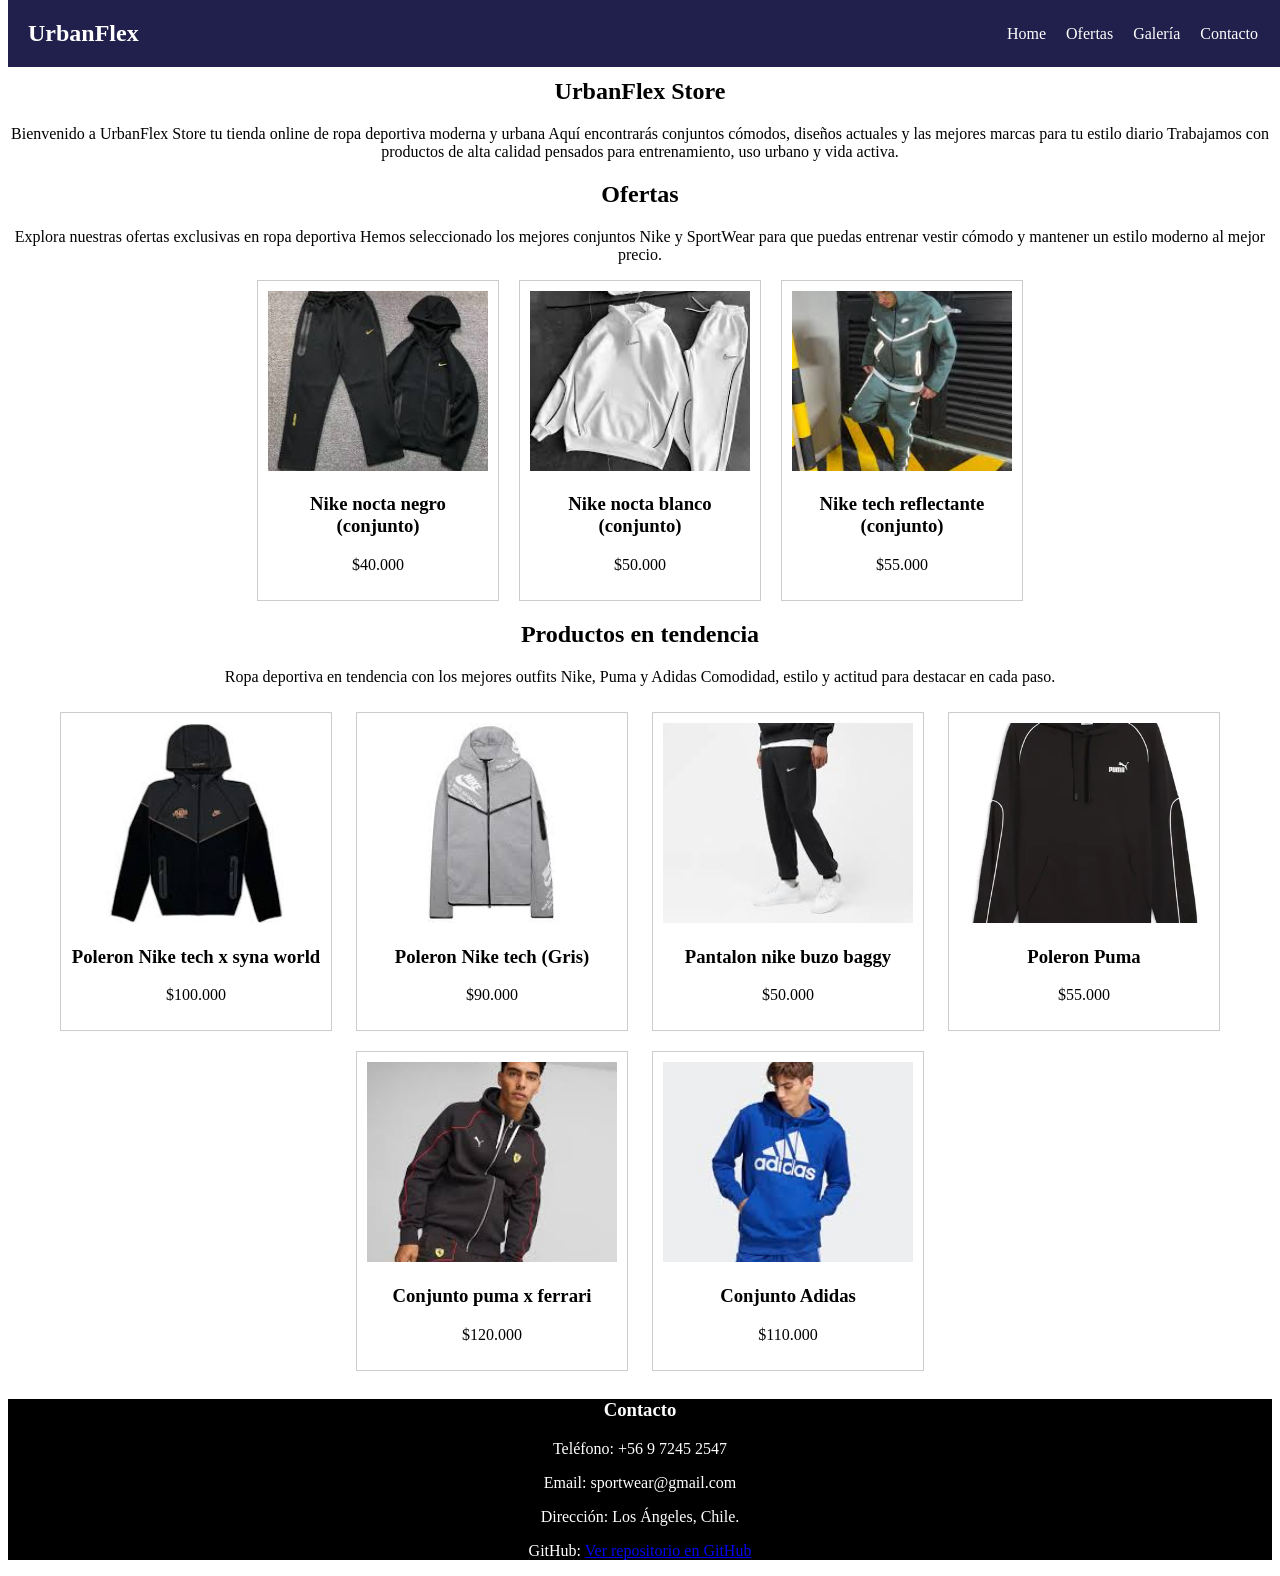
==== index_MV3.html @ 1949bebe "Cambios finales" ====
<!DOCTYPE html>
<html lang="es">
<head>
    <meta charset="UTF-8">
    <meta name="viewport" content="width=device-width, initial-scale=1.0">
    <title>UrbanFlex</title>
    <link rel="stylesheet" href="estilo.css">
</head>
<body>
    <nav class="menu">
        <h2 class="logo">UrbanFlex</h2>
            <ul>
                <li><a href="#home">Home</a></li>
                <li><a href="#ofertas">Ofertas</a></li>
                <li><a href="#galeria">Galería</a></li>
                <li><a href="#contacto">Contacto</a></li>
            </ul>
    </nav>
    <section id="home" class="centrado">
        <header>
            <h1>UrbanFlex Store</h1>
            <p>Bienvenido a UrbanFlex Store tu tienda online de ropa deportiva moderna y urbana Aquí encontrarás conjuntos cómodos, diseños actuales y las mejores marcas para tu estilo diario Trabajamos con productos de alta calidad pensados para entrenamiento, uso urbano y vida activa.</p>
        </header>
    </section>
    <main>
        <section id="ofertas" class="centrado section">
            <header>
                <h2>Ofertas</h2>
                <p>Explora nuestras ofertas exclusivas en ropa deportiva Hemos seleccionado los mejores conjuntos Nike y SportWear para que puedas entrenar vestir cómodo y mantener un estilo moderno al mejor precio.</p>
            </header>
        </section>
        <section class="contenedor-ofertas">
            <div class="oferta">
                <img src="imgOfer/img 1.jpg" alt="Nike nocta negro" width="250">
                <h3>Nike nocta negro (conjunto)</h3>
                <p>$40.000</p>
            </div>
            <div class="oferta">
                <img src="imgOfer/img 2.jpg" alt="Nike nocta blanco" width="200">
                <h3>Nike nocta blanco (conjunto)</h3>
                <p>$50.000</p>
            </div>
            <div class="oferta">
                <img src="imgOfer/img 3.jpg" alt="Nike tech reflectante" width="250">
                <h3>Nike tech reflectante (conjunto)</h3>
                <p>$55.000</p>
            </div>
        </section>
        <section id="galeria" class="centrado section">
            <header>
                <h2>Productos en tendencia</h2>
                <p>Ropa deportiva en tendencia con los mejores outfits Nike, Puma y Adidas Comodidad, estilo y actitud para destacar en cada paso.</p>
            </header>
                    <div class="imagen">
                        <img src="img/img 1.jpg" alt="Poleron Nike Tech x Syna World" width="250">
                        <h3>Poleron Nike tech x syna world</h3>
                        <p>$100.000</p>
                    </div>
                    <div class="imagen">
                        <img src="img/imagen 2.jpg" alt="Poleron Nike tech (Gris)"  width="250">
                        <h3>Poleron Nike tech (Gris)</h3>
                        <p>$90.000</p>
                    </div>
                    <div class="imagen">
                        <img src="img/imagen 3.jpg" alt="Pantalon nike buzo baggy" width="250">
                        <h3>Pantalon nike buzo baggy</h3>
                        <p>$50.000</p>
                    </div>
                    <div class="imagen">
                        <img src="img/img 4.jpg" alt="Poleron Puma" width="250">
                        <h3>Poleron Puma</h3>
                        <p>$55.000</p>
                    </div>
                    <div class="imagen">
                        <img src="img/img 5.jpg" alt="conjunto puma x ferrari" width="250">
                        <h3>Conjunto puma x ferrari</h3>
                        <p>$120.000</p>
                    </div>
                    <div class="imagen">
                        <img src="img/img 6.jpg" alt="conjunto Adidas" width="250">
                        <h3>Conjunto Adidas</h3>
                        <p>$110.000</p>
                    </div>
        </section>
        <footer id="contacto" class="centrado">
            <header>
                <h3>Contacto</h3>
                <p>Teléfono: +56 9 7245 2547</p>
                <p>Email: sportwear@gmail.com</p>
                <p>Dirección: Los Ángeles, Chile.</p>
                <p>GitHub: <a href="https://github.com/erick17L/Pagina-web">Ver repositorio en GitHub</a></p>
            </header>
        </footer>
    </main>
</body>
</html>
---- estilo.css ----
.contenedor-ofertas {
    display: flex;
    justify-content: center;
    gap: 20px;
}

.oferta {
    border: 1px solid #ccc;
    padding: 10px;
    width: 220px;
    text-align: center;
}

.oferta img {
    width: 100%;
    height: 180px;
    object-fit: cover;
}


.centrado {
    text-align:center;
}

.imagen {
    display: inline-block;
    width: 250px;
    margin: 10px;
    border: 1px solid #ccc;
    padding: 10px;
    text-align: center;
}

.imagen img {
    width: 100%;
    height: 200px;
    object-fit: cover;
}

.menu {
    display: flex;
    justify-content: space-between;
    align-items: center;
    background-color: #211f4b;
    padding:20px;
}

.logo {
    color: white;
    margin: 0;
}

.menu ul {
    list-style: none;
    display: flex;
    gap: 20px;
    margin: 0;
}

.menu a {
    color: white;
    text-decoration: none;
}


footer {
    background-color: black;
    color: white;
    text-align: center;
}



a:focus-visible {
    outline: 3px solid #00bfff;
    outline-offset: 4px;
}

.menu {
    position: fixed;
    top: 0;
    width: 100%;
    z-index: 1000;
}

body {
    padding-top: 50px;
}

.menu ul {
    padding-right: 50px;
}

section {
    scroll-margin-top: 100px;
}

.oferta,
.imagen {
    transition: 0.3s;
}

.oferta:hover,
.imagen:hover {
    transform: scale(1.05);
}
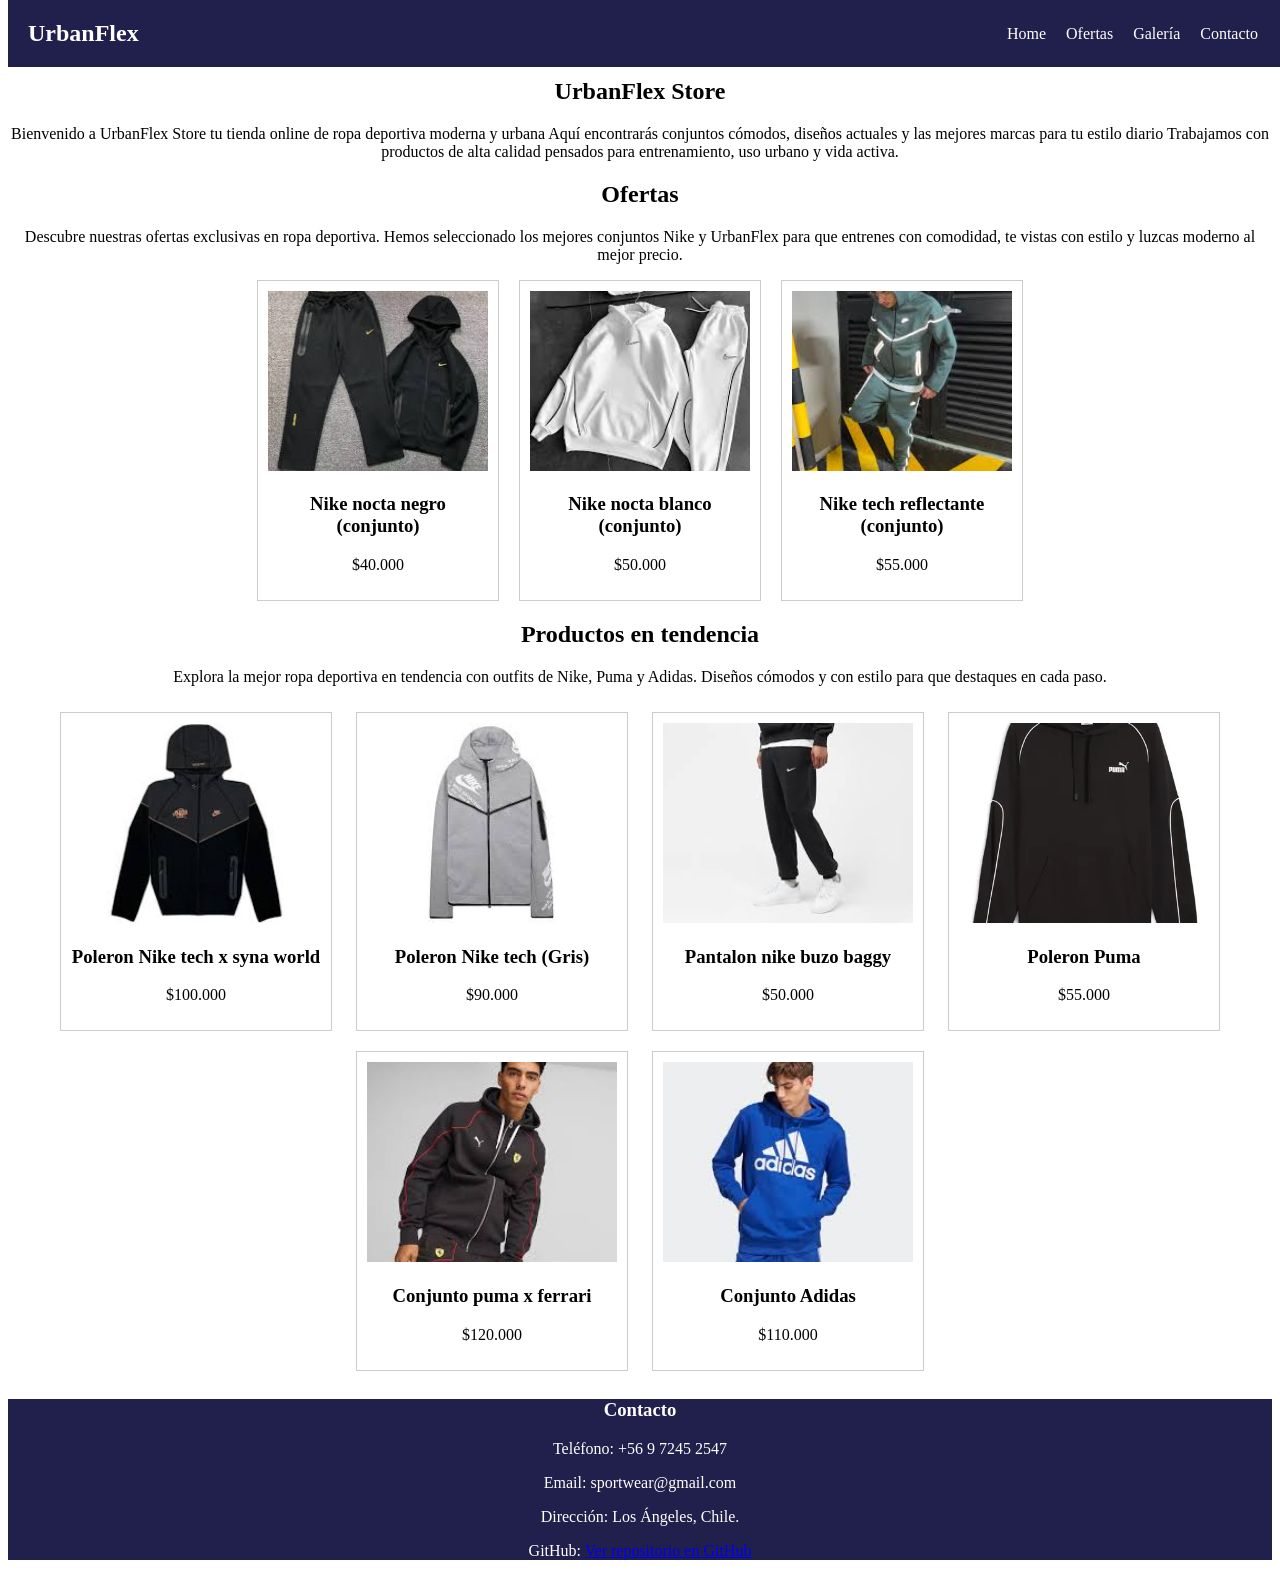
==== commit 849f1466: "mejoraFinal" ====
--- a/index_MV3.html
+++ b/index_MV3.html
@@ -26,7 +26,7 @@
         <section id="ofertas" class="centrado section">
             <header>
                 <h2>Ofertas</h2>
-                <p>Explora nuestras ofertas exclusivas en ropa deportiva Hemos seleccionado los mejores conjuntos Nike y SportWear para que puedas entrenar vestir cómodo y mantener un estilo moderno al mejor precio.</p>
+                <p>Descubre nuestras ofertas exclusivas en ropa deportiva. Hemos seleccionado los mejores conjuntos Nike y UrbanFlex para que entrenes con comodidad, te vistas con estilo y luzcas moderno al mejor precio.</p>
             </header>
         </section>
         <section class="contenedor-ofertas">
@@ -49,7 +49,7 @@
         <section id="galeria" class="centrado section">
             <header>
                 <h2>Productos en tendencia</h2>
-                <p>Ropa deportiva en tendencia con los mejores outfits Nike, Puma y Adidas Comodidad, estilo y actitud para destacar en cada paso.</p>
+                <p>Explora la mejor ropa deportiva en tendencia con outfits de Nike, Puma y Adidas. Diseños cómodos y con estilo para que destaques en cada paso.</p>
             </header>
                     <div class="imagen">
                         <img src="img/img 1.jpg" alt="Poleron Nike Tech x Syna World" width="250">
--- a/estilo.css
+++ b/estilo.css
@@ -1,106 +1,106 @@
-.contenedor-ofertas {
-    display: flex;
-    justify-content: center;
-    gap: 20px;
+.contenedor-ofertas{
+    display:flex;
+    justify-content:center;
+    gap:20px;
 }
 
-.oferta {
-    border: 1px solid #ccc;
-    padding: 10px;
-    width: 220px;
-    text-align: center;
+.oferta{
+    border:1px solid #ccc;
+    padding:10px;
+    width:220px;
+    text-align:center;
 }
 
-.oferta img {
-    width: 100%;
-    height: 180px;
-    object-fit: cover;
+.oferta img{
+    width:100%;
+    height:180px;
+    object-fit:cover;
 }
 
 
-.centrado {
+.centrado{
     text-align:center;
 }
 
-.imagen {
-    display: inline-block;
-    width: 250px;
-    margin: 10px;
-    border: 1px solid #ccc;
-    padding: 10px;
-    text-align: center;
+.imagen{
+    display:inline-block;
+    width:250px;
+    margin:10px;
+    border:1px solid #ccc;
+    padding:10px;
+    text-align:center;
 }
 
-.imagen img {
-    width: 100%;
-    height: 200px;
-    object-fit: cover;
+.imagen img{
+    width:100%;
+    height:200px;
+    object-fit:cover;
 }
 
-.menu {
-    display: flex;
-    justify-content: space-between;
-    align-items: center;
-    background-color: #211f4b;
+.menu{
+    display:flex;
+    justify-content:space-between;
+    align-items:center;
+    background-color:#211f4b;
     padding:20px;
 }
 
-.logo {
-    color: white;
-    margin: 0;
+.logo{
+    color:white;
+    margin:0;
 }
 
-.menu ul {
-    list-style: none;
-    display: flex;
-    gap: 20px;
-    margin: 0;
+.menu ul{
+    list-style:none;
+    display:flex;
+    gap:20px;
+    margin:0;
 }
 
-.menu a {
-    color: white;
-    text-decoration: none;
+.menu a{
+    color:white;
+    text-decoration:none;
 }
 
 
-footer {
-    background-color: black;
-    color: white;
-    text-align: center;
+footer{
+    background-color:#211f4b;;
+    color:white;
+    text-align:center;
 }
 
 
 
-a:focus-visible {
-    outline: 3px solid #00bfff;
-    outline-offset: 4px;
+a:focus-visible{
+    outline:3px solid #00bfff;
+    outline-offset:4px;
 }
 
-.menu {
-    position: fixed;
-    top: 0;
-    width: 100%;
-    z-index: 1000;
+.menu{
+    position:fixed;
+    top:0;
+    width:100%;
+    z-index:1000;
 }
 
-body {
-    padding-top: 50px;
+body{
+    padding-top:50px;
 }
 
-.menu ul {
-    padding-right: 50px;
+.menu ul{
+    padding-right:50px;
 }
 
-section {
-    scroll-margin-top: 100px;
+section{
+    scroll-margin-top:100px;
 }
 
 .oferta,
-.imagen {
-    transition: 0.3s;
+.imagen{
+    transition:0.3s;
 }
 
 .oferta:hover,
-.imagen:hover {
-    transform: scale(1.05);
+.imagen:hover{
+    transform:scale(1.05);
 }
